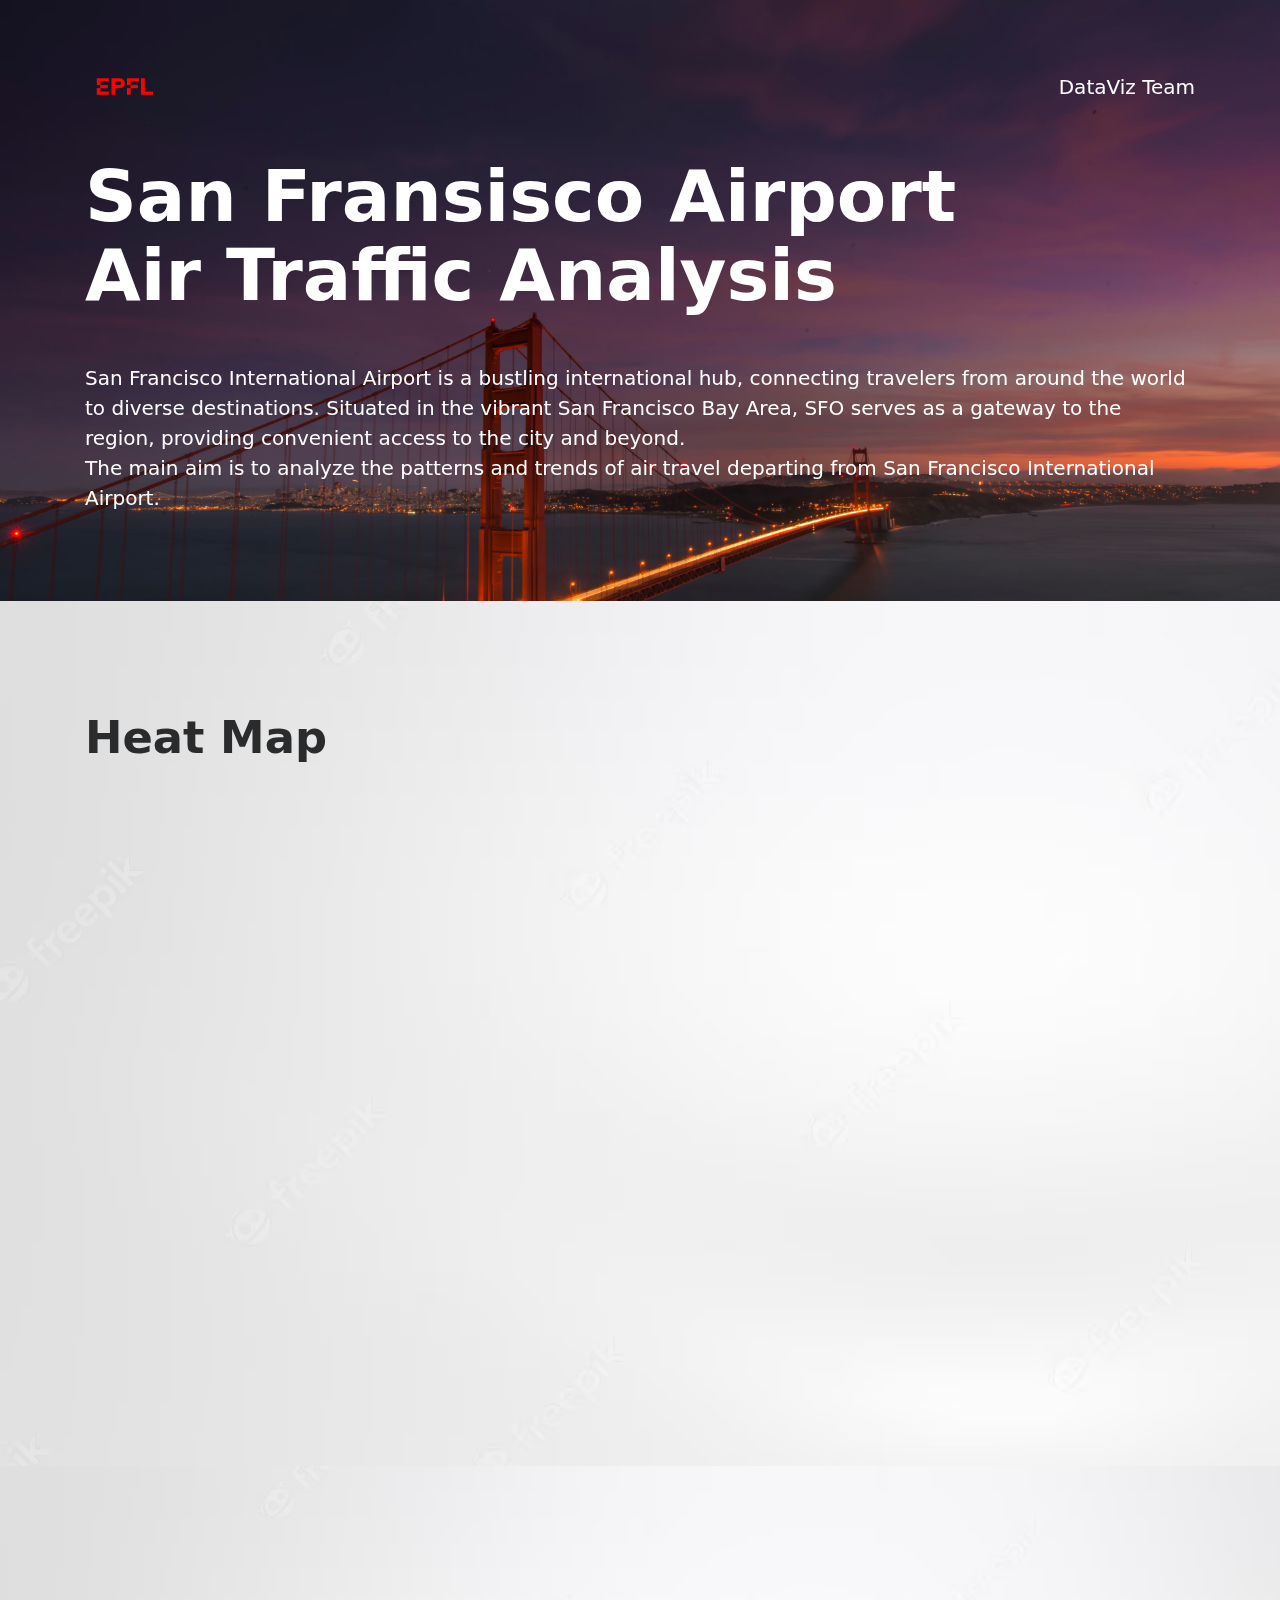
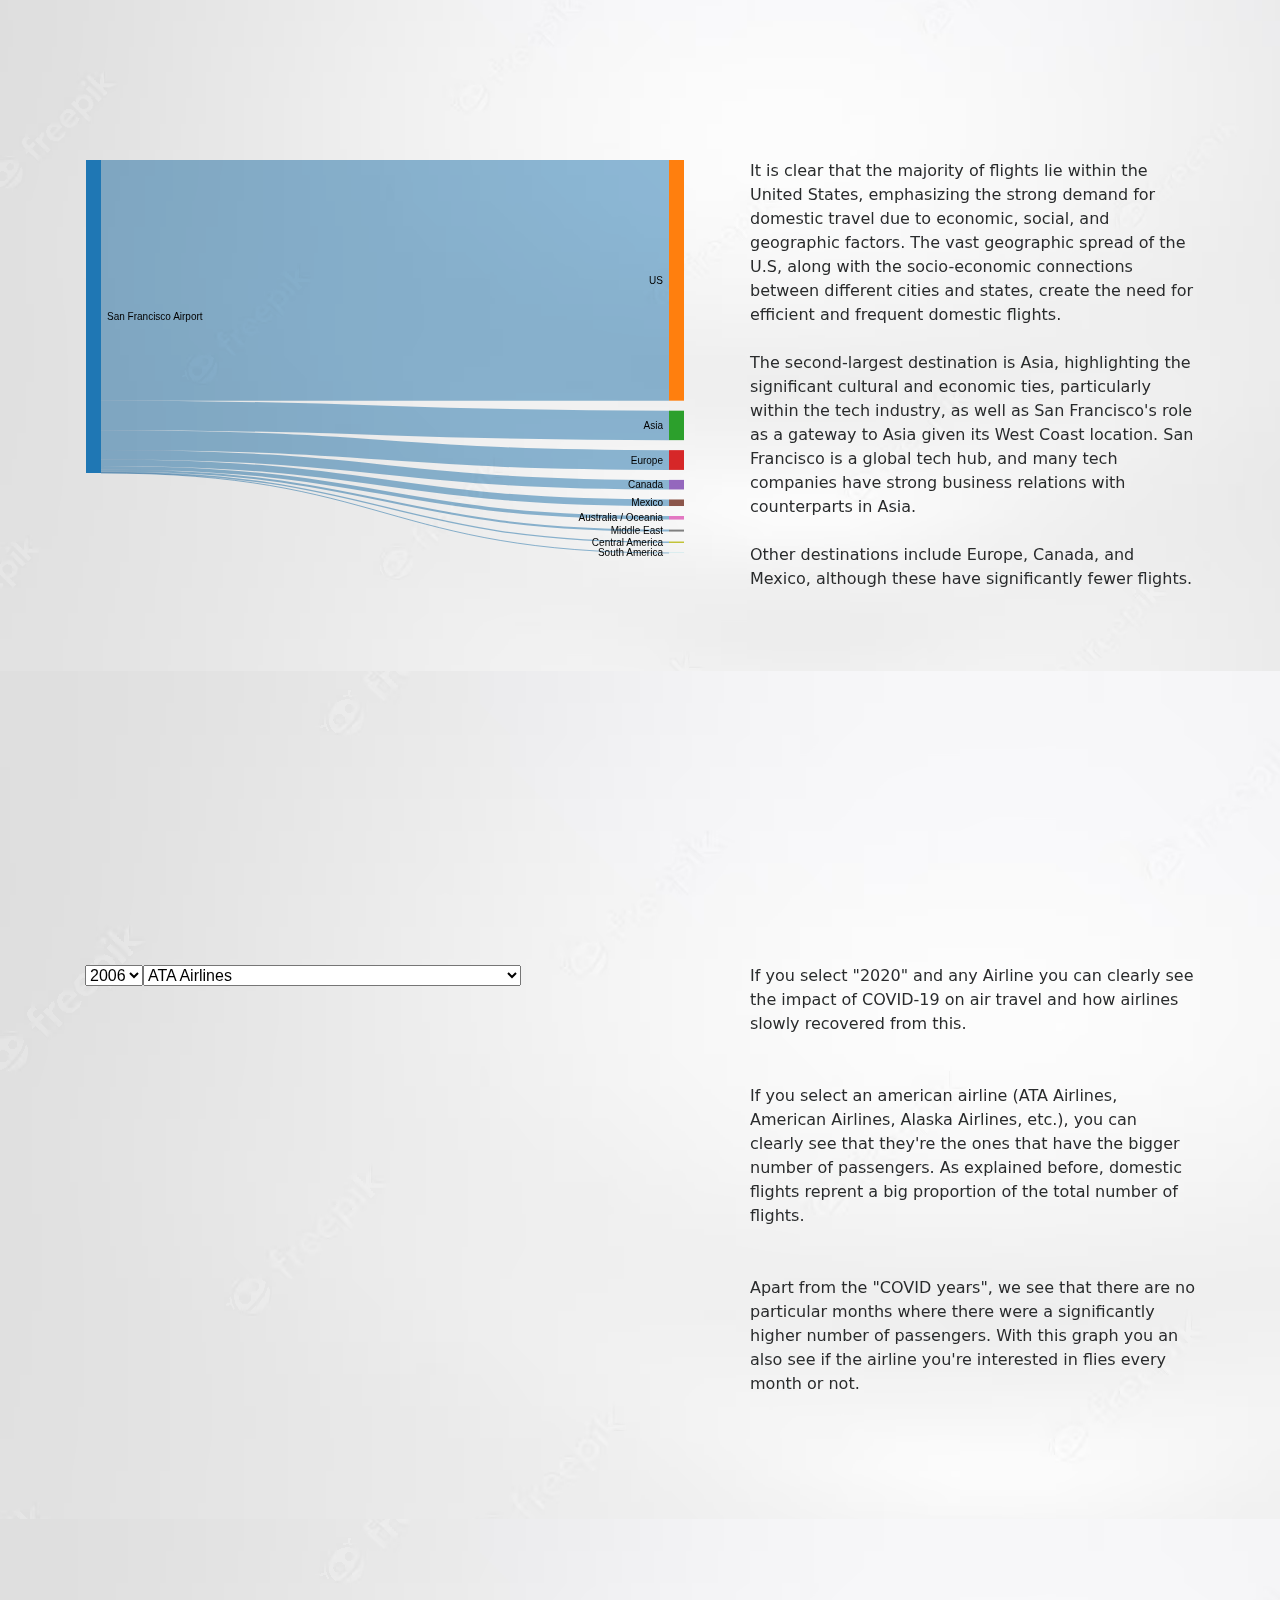
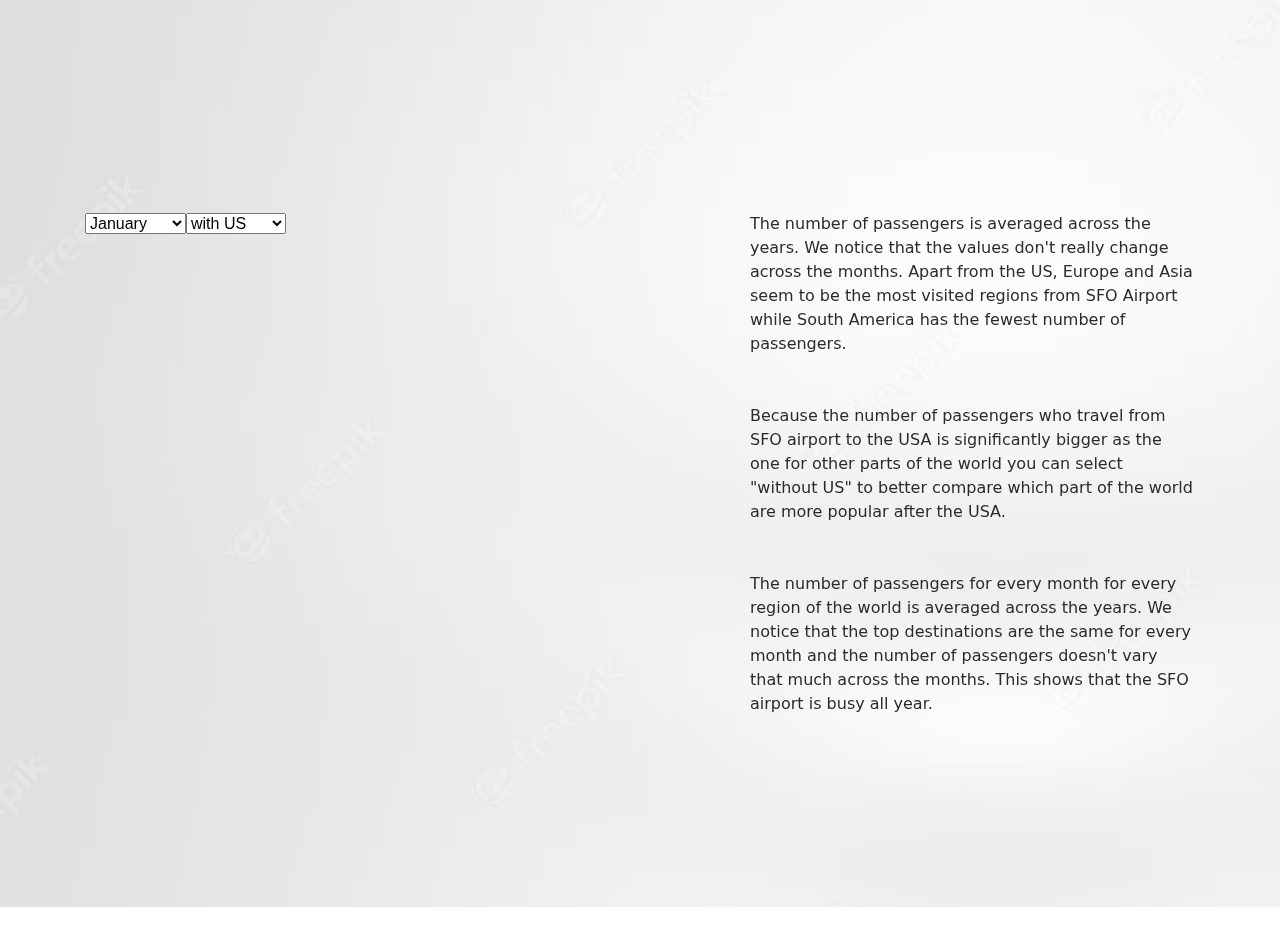
==== index.html @ 86dd9942 "Add files via upload" ====
<!DOCTYPE html>
<html lang="zh-TW">
<head>
    <meta charset="UTF-8">
    <meta name="viewport" content="width=device-width, initial-scale=1, shrink-to-fit=no">
    <title>SFO Air Traffic</title>
    <meta name="description" content="SFO Air Traffic">
    <link rel="icon" href="img/plane.png" sizes="32x32" type="image/png">
    <!-- custom.css -->
    <link rel="stylesheet" href="css/custom.css">
    <!-- bootstrap.min.css -->
    <link rel="stylesheet" href="css/bootstrap.min.css">
	<!-- font-awesome -->
    <link rel="stylesheet" href="font-awesome-4.7.0/css/font-awesome.min.css">
    
    <!-- AOS -->
    <link rel="stylesheet" href="css/aos.css">
</head>

<body>
    <!-- banner -->
    <div class="jumbotron jumbotron-fluid" id="banner" style="background-image: url(img/sf.avif);">
        <div class="container text-center text-md-left">
            <header>
                <div class="row justify-content-between">
                    <div class="col-2">
                        <img src="img/epfl.png" alt="logo" style="width: 250px;">
                    </div>                    
                    <div class="col-6 align-self-center text-right">
                        <a class="text-white lead">DataViz Team</a>
                    </div>
                </div>
            </header>
            <h1 data-aos="fade" data-aos-easing="linear" data-aos-duration="1000" data-aos-once="true" class="display-3 text-white font-weight-bold my-5">
            	San Fransisco Airport<br>
            	Air Traffic Analysis
            </h1>
            <p data-aos="fade" data-aos-easing="linear" data-aos-duration="1000" data-aos-once="true" class="lead text-white my-4">
                San Francisco International Airport is a bustling international hub, connecting travelers from around the world to diverse destinations. 
                Situated in the vibrant San Francisco Bay Area, SFO serves as a gateway to the region, providing convenient access to the city and beyond.
                <br> The main aim is to analyze the patterns and trends of air travel departing from San Francisco International Airport.
            </p>
            <!--<a href="#" data-aos="fade" data-aos-easing="linear" data-aos-duration="1000" data-aos-once="true" class="btn my-4 font-weight-bold atlas-cta cta-green">Get Started</a>-->
        </div>
    </div>

    <!-- heat map-->
    <div class="jumbotron jumbotron-fluid" style="background-image: url(img/backgroundw.avif);">
        <div class="container text-center text-md-left">
            <h2 data-aos="fade" data-aos-easing="linear" data-aos-duration="1000" data-aos-once="true" class="display-3 text-black font-weight-bold my-5">
                Heat Map
            </h2>
            <p data-aos="fade" data-aos-easing="linear" data-aos-duration="1000" data-aos-once="true" class="lead text-black my-4">
                This world map highlights the traffic density from SFO Airport to various parts of the
                globe. We have added a time slider so you can navigate through the years.
            </p>
            <div class="row justify-content-between">
                <div class="col-md-6">
                    <div id="map"></div>
                    <div id="slider"></div>
                </div>
            </div>
        </div>
    </div>

    <!-- sankey -->
    <div class="jumbotron jumbotron-fluid" id="sankey" style="background-image: url(img/backgroundw.avif);">
        <div class="container text-center text-md-left">
            <h2 data-aos="fade" data-aos-easing="linear" data-aos-duration="1000" data-aos-once="true" class="display-3 text-black font-weight-bold my-5">
                Global View: Sankey Diagram
            </h2>
            <p data-aos="fade" data-aos-easing="linear" data-aos-duration="1000" data-aos-once="true" class="lead text-black my-4">
                The Sankey Diagram represents the global flow distribution from San Francisco Airport to various regions.
                The thickness of the lines highlights the flow volume of each region.
            </p>
            <div class="row justify-content-between">
                <div class="col-md-6">
                    <div id="sankey-diagram"></div>
                </div>
                <div class="col-md-5">
                    <p id="commentary">
                        It is clear that the majority of flights lie within the United States, emphasizing the strong demand for domestic travel due to economic, social, and geographic factors. The vast geographic spread of the U.S, along with the socio-economic connections between different cities and states, create the need for efficient and frequent domestic flights.
                        <br><br>The second-largest destination is Asia, highlighting the significant cultural and economic ties, particularly within the tech industry, as well as San Francisco's role as a gateway to Asia given its West Coast location. San Francisco is a global tech hub, and many tech companies have strong business relations with counterparts in Asia.
                        <br><br>Other destinations include Europe, Canada, and Mexico, although these have significantly fewer flights.
                    </p>
                </div>
            </div>
        </div>
    </div>

    <!-- #Passengers -->
    <div class="jumbotron jumbotron-fluid" id="passengers" style="background-image: url(img/backgroundw.avif);">
        <div class="container text-center text-md-left">
            <h2 data-aos="fade" data-aos-easing="linear" data-aos-duration="1000" data-aos-once="true" class="display-3 text-black font-weight-bold my-5">
                Number of passengers
            </h2>
            <p data-aos="fade" data-aos-easing="linear" data-aos-duration="1000" data-aos-once="true" class="lead text-black my-4">
                This Circular bar chart represents the distribution of passengers per month. You can select a Year and an Airline to see the corresponding  
                number of passengers. 
            </p>
            <div class="row justify-content-between">
                <div class="col-md-6">
                    <div id="my_dataviz"></script></div>
                </div>
                <div class="col-md-5">
                    <p id="commentary">
                        If you select "2020" and any Airline you can clearly see the impact of COVID-19 on air travel and how airlines slowly recovered from this.
                        <br><br><br>If you select an american airline (ATA Airlines, American Airlines, Alaska Airlines, etc.), you can clearly see that they're the ones that have the bigger number of passengers. As explained before, domestic flights reprent a big proportion of the total number of flights.
                        <br><br><br>Apart from the "COVID years", we see that there are no particular months where there were a significantly higher number of passengers. With this graph you an also see if the airline you're interested in flies every month or not.
                    </p>
                </div>
            </div>
        </div>
    </div>

    <!-- Top Destinations-->
    <div class="jumbotron jumbotron-fluid" id="topdest" style="background-image: url(img/backgroundw.avif);">
        <div class="container text-center text-md-left">
            <h2 data-aos="fade" data-aos-easing="linear" data-aos-duration="1000" data-aos-once="true" class="display-3 text-black font-weight-bold my-5">
                Top Destinations
            </h2>
            <p data-aos="fade" data-aos-easing="linear" data-aos-duration="1000" data-aos-once="true" class="lead text-black my-4">
                This interactive bar chart allows you to see how many passengers travel to which part of the world each month. You can select a month to see a graph.
            </p>
            <div class="row justify-content-between">
                <div class="col-md-6">
                    <div id="top_destinations"></div>
                </div>
                <div class="col-md-5">
                    <p id="commentary">
                        The number of passengers is averaged across the years. We notice that the values don't really change across the months. Apart from the US, Europe and Asia seem to be the most visited regions from SFO Airport while South America has the fewest number of passengers.
                        <br><br><br>Because the number of passengers who travel from SFO airport to the USA is significantly bigger as the one for other parts of the world you can select "without US" to better compare which part of the world are more popular after the USA.
                        <br><br><br>The number of passengers for every month for every region of the world is averaged across the years. We notice that the top destinations are the same for every month and the number of passengers doesn't vary that much across the months. This shows that the SFO airport is busy all year.
                    </p>
                </div>
            </div>
        </div>
    </div>



         
    <!-- AOS -->
    <script src="js/aos.js"></script>
    <script>
      AOS.init({
      });
    </script>

    <!-- d3.js -->
    <script src="js/d3.js"></script>

    <!-- d3-simple-slider -->
    <script src="js/d3-simple-slider.js"></script>

    <!-- d3-sankey-->
    <script src="js/d3-sankey.js"></script>

    <!-- sankey diagram -->
    <script src="js/sankey_diag.js"></script>

    <!-- density map -->
    <script src="js/density_map.js"></script>

    <!-- number of passengers -->
    <script src="js/circular_bar_chart.js"></script>

    <!-- top destinations -->
    <script src="js/bar_chart.js"></script>



</body>

</html>
---- css/custom.css ----
/********** common setting **********/
h2 {
    font-size: 2.8rem !important;
    font-weight: 700;
}

img {
    display: block;
    max-width: 100%;
}

a,
button {
    cursor: pointer;
}

.jumbotron {
    margin-bottom: 0 !important;
}

.atlas-cta {
    border-radius: 22px !important;
    padding: 12px 30px !important;
    font-weight: 700;
    transition: .3s ease-in-out !important;
}

.atlas-cta:hover {
    text-decoration: none;
    transform: translateY(-5px);
}

.atlas-cta-wide {
    width: 100%;
}

.cta-green {
    background: #00FFAD;
    color: #192440;
}

.cta-green:hover {
    color: #ffffff;
    background: #00e69c;
}

.cta-blue {
    background: #192440;
    color: #ffffff;
}

.cta-blue:hover {
    color: #ffffff;
    background: #121a2e;
}

.cta-ghost {
    border: 2px solid #192440 !important;
    color: #192440;
}

.cta-ghost:hover {
    color: #ffffff;
    background: #121a2e;
}

#banner {
    background-size: cover;
}

/********** banner **********/
#banner header {
    overflow: hidden;
}

#banner header img {
    max-width: 80px;
}

/********** sankey **********/
#sankey {
    background-size: cover;
}

/**********  sankey banner **********/
#sankey header {
    overflow: hidden;
}

#sankey header img {
    max-width: 0px;
}



/********** RWD sankey **********/
@media (max-width: 575px) {
    #sankey h1 {
        font-size: 3.6rem;
        margin-top: -100px;
    }
}
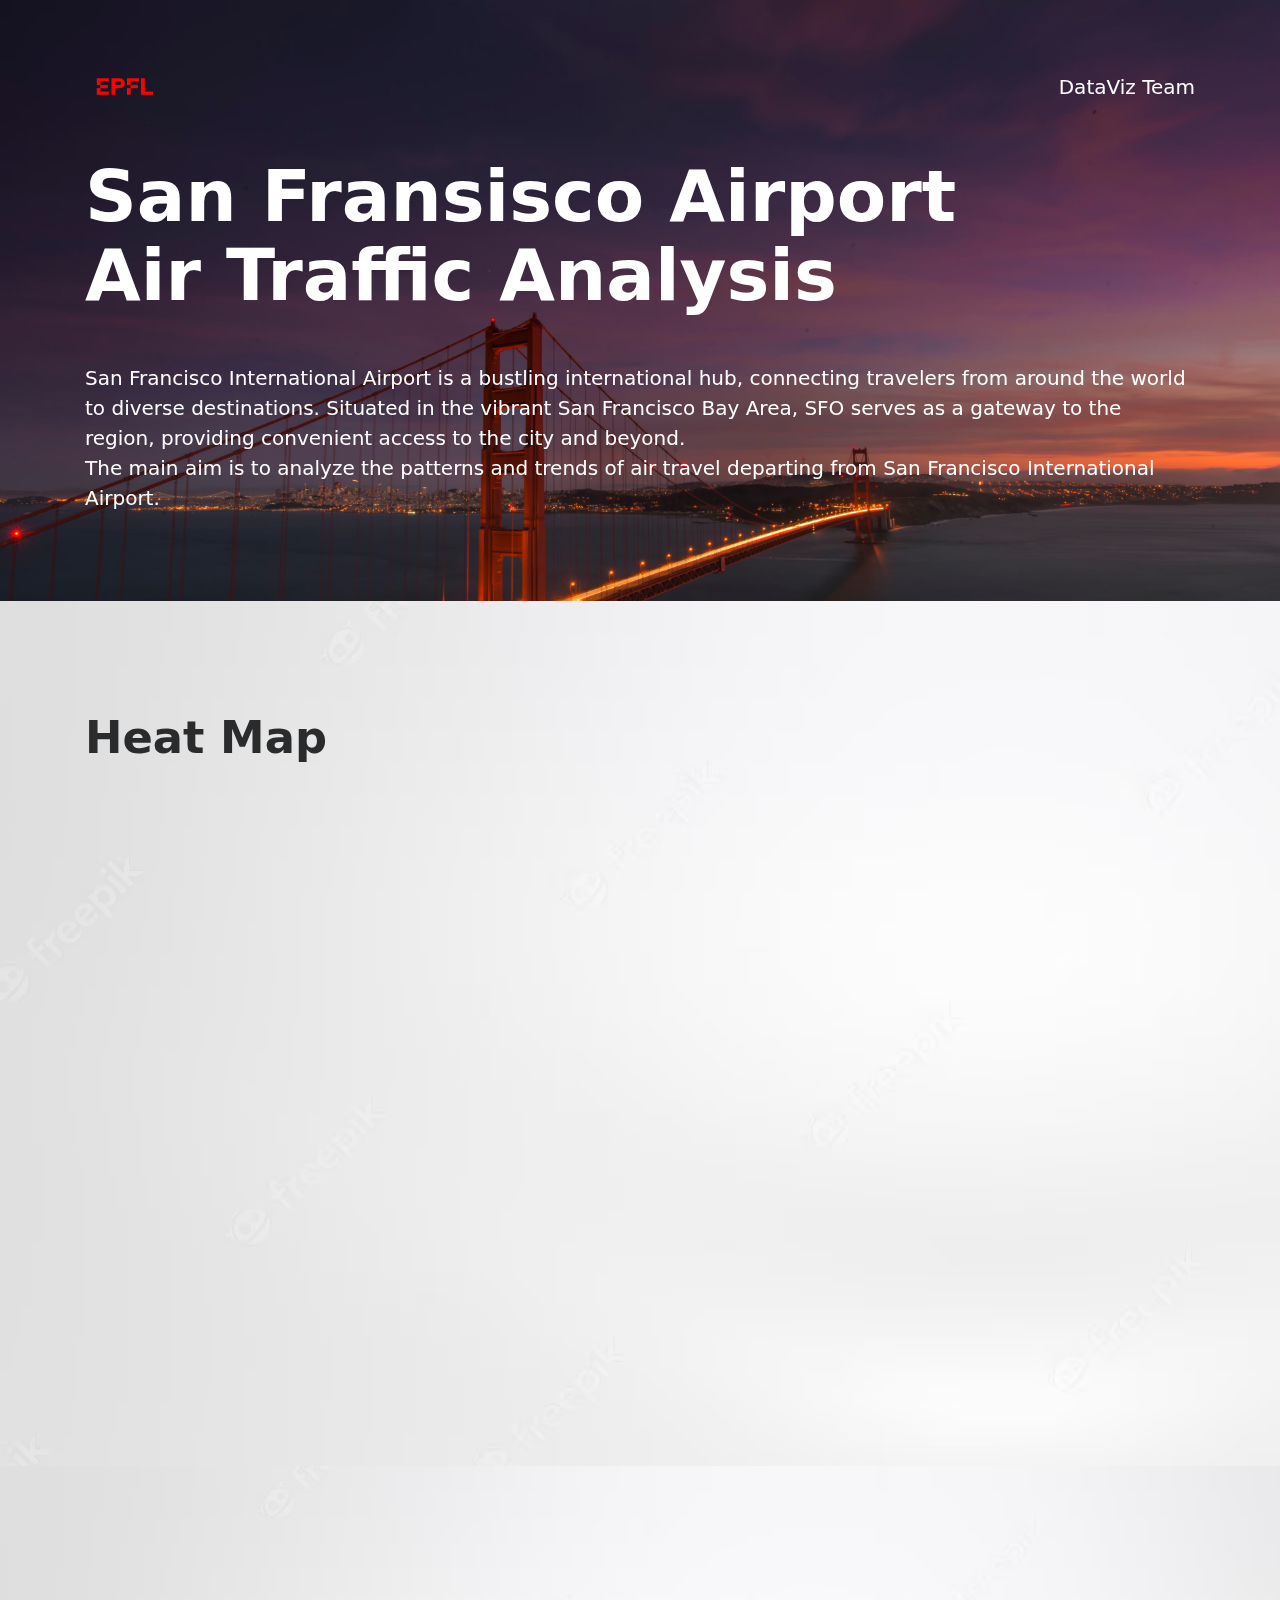
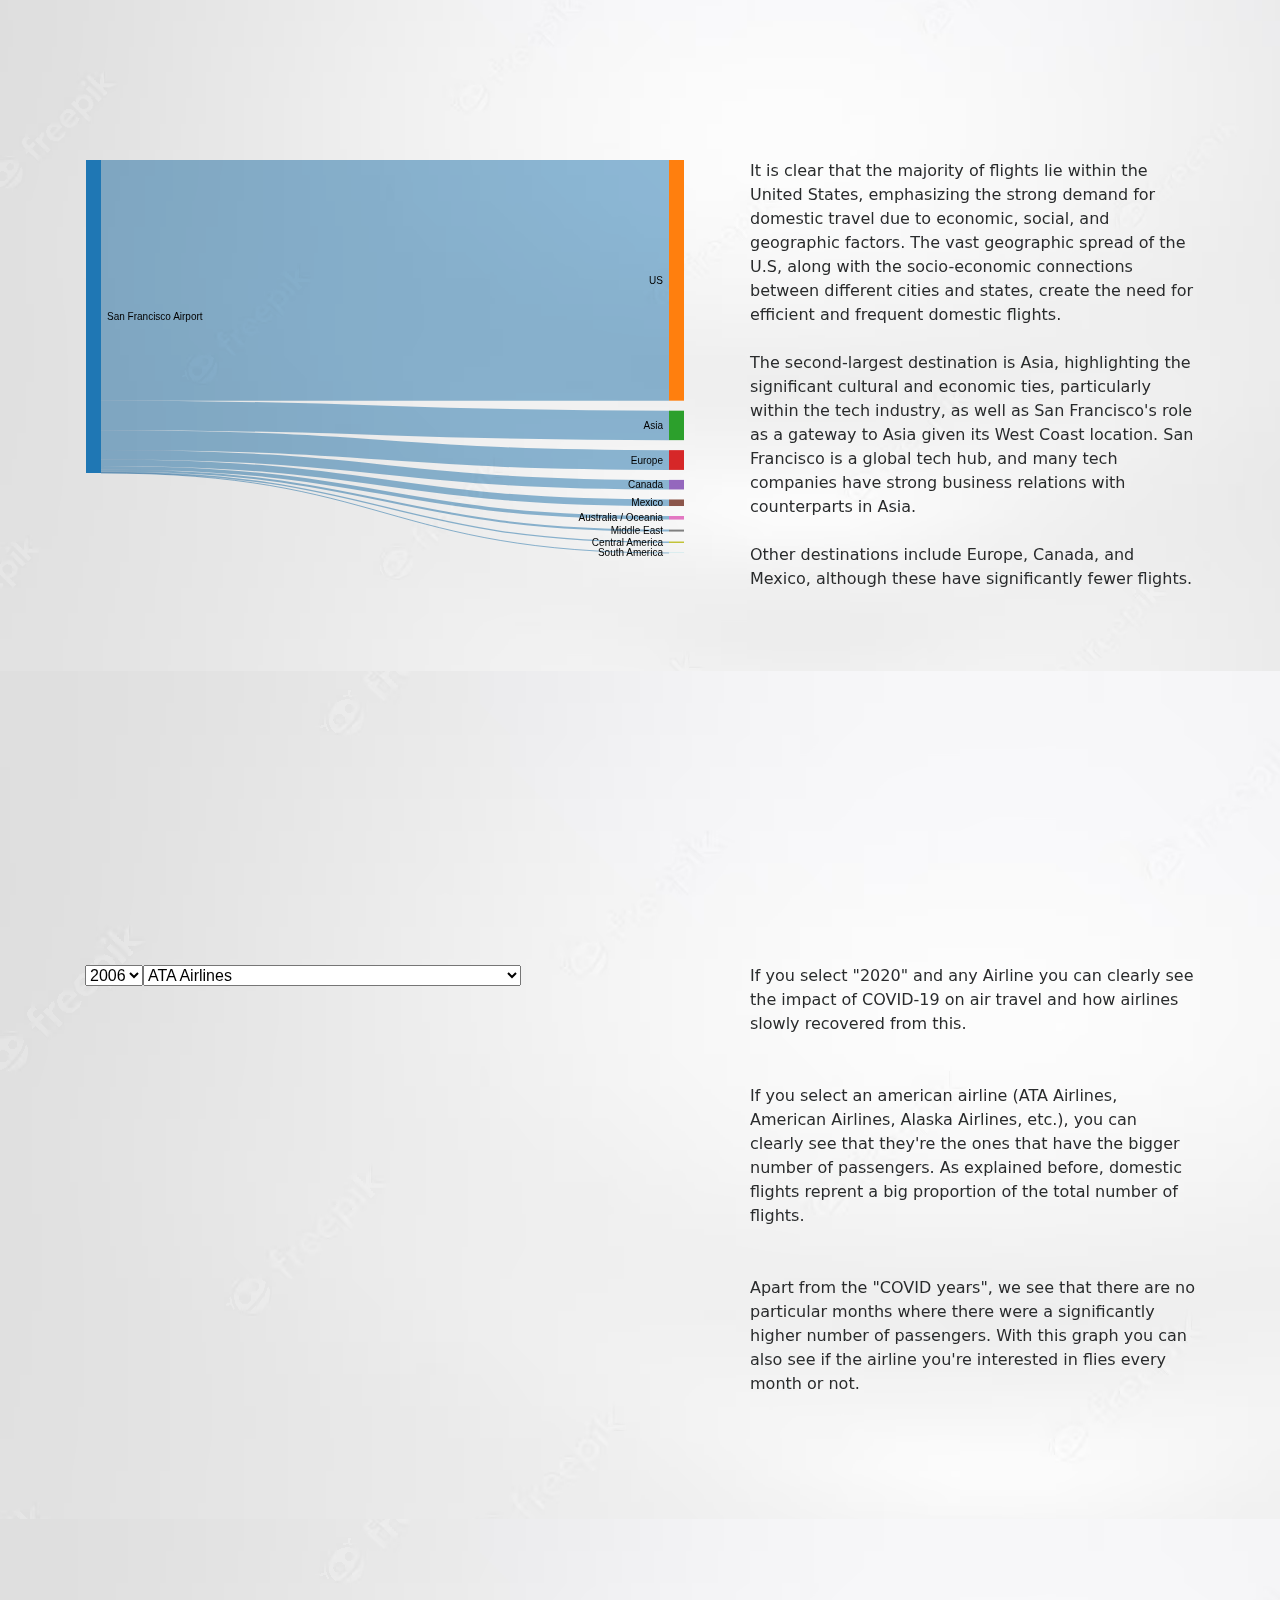
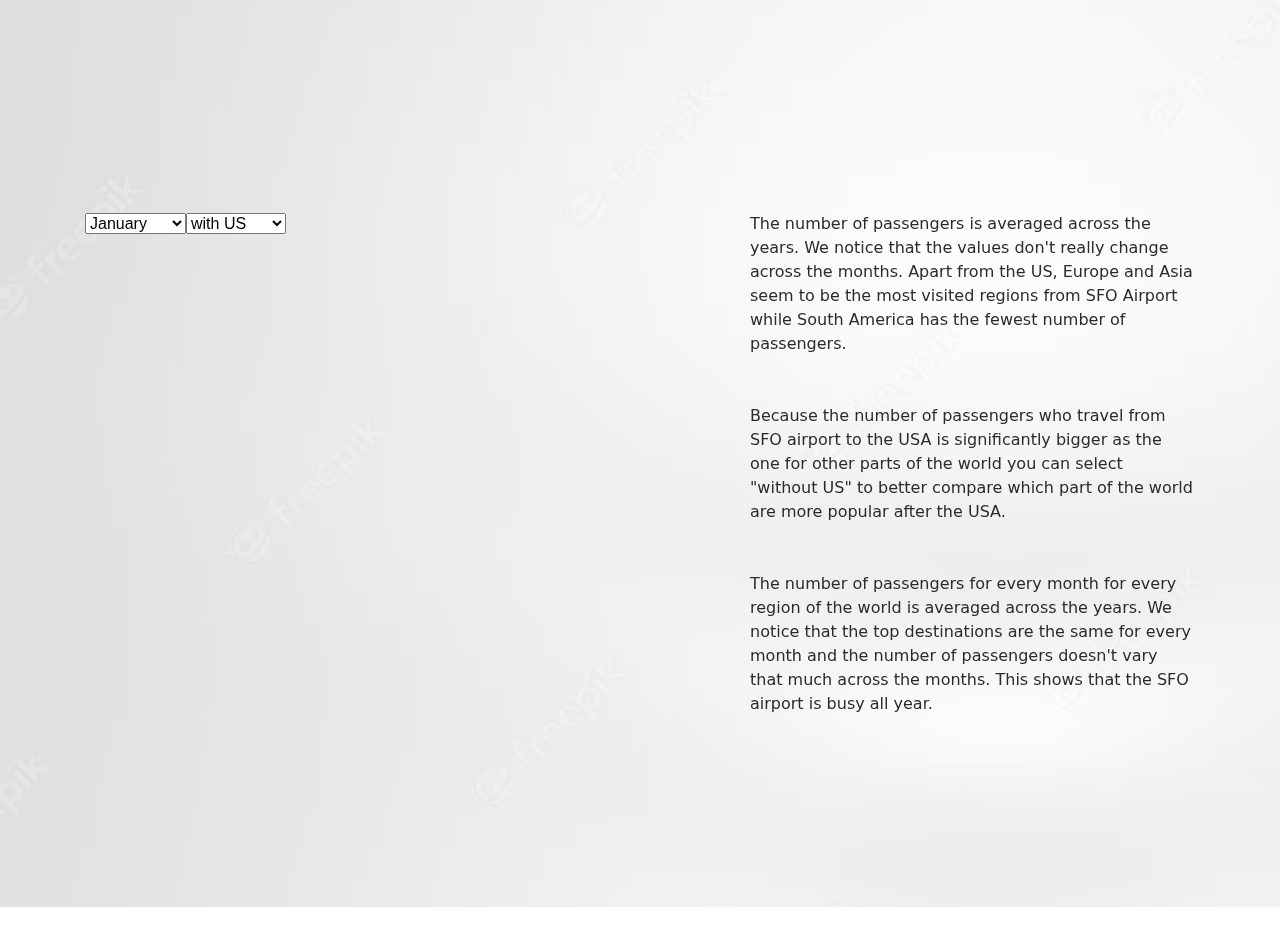
==== commit 569da9c5: "Update index.html" ====
--- a/index.html
+++ b/index.html
@@ -106,7 +106,7 @@
                     <p id="commentary">
                         If you select "2020" and any Airline you can clearly see the impact of COVID-19 on air travel and how airlines slowly recovered from this.
                         <br><br><br>If you select an american airline (ATA Airlines, American Airlines, Alaska Airlines, etc.), you can clearly see that they're the ones that have the bigger number of passengers. As explained before, domestic flights reprent a big proportion of the total number of flights.
-                        <br><br><br>Apart from the "COVID years", we see that there are no particular months where there were a significantly higher number of passengers. With this graph you an also see if the airline you're interested in flies every month or not.
+                        <br><br><br>Apart from the "COVID years", we see that there are no particular months where there were a significantly higher number of passengers. With this graph you can also see if the airline you're interested in flies every month or not.
                     </p>
                 </div>
             </div>
@@ -172,4 +172,4 @@
 
 </body>
 
-</html>+</html>
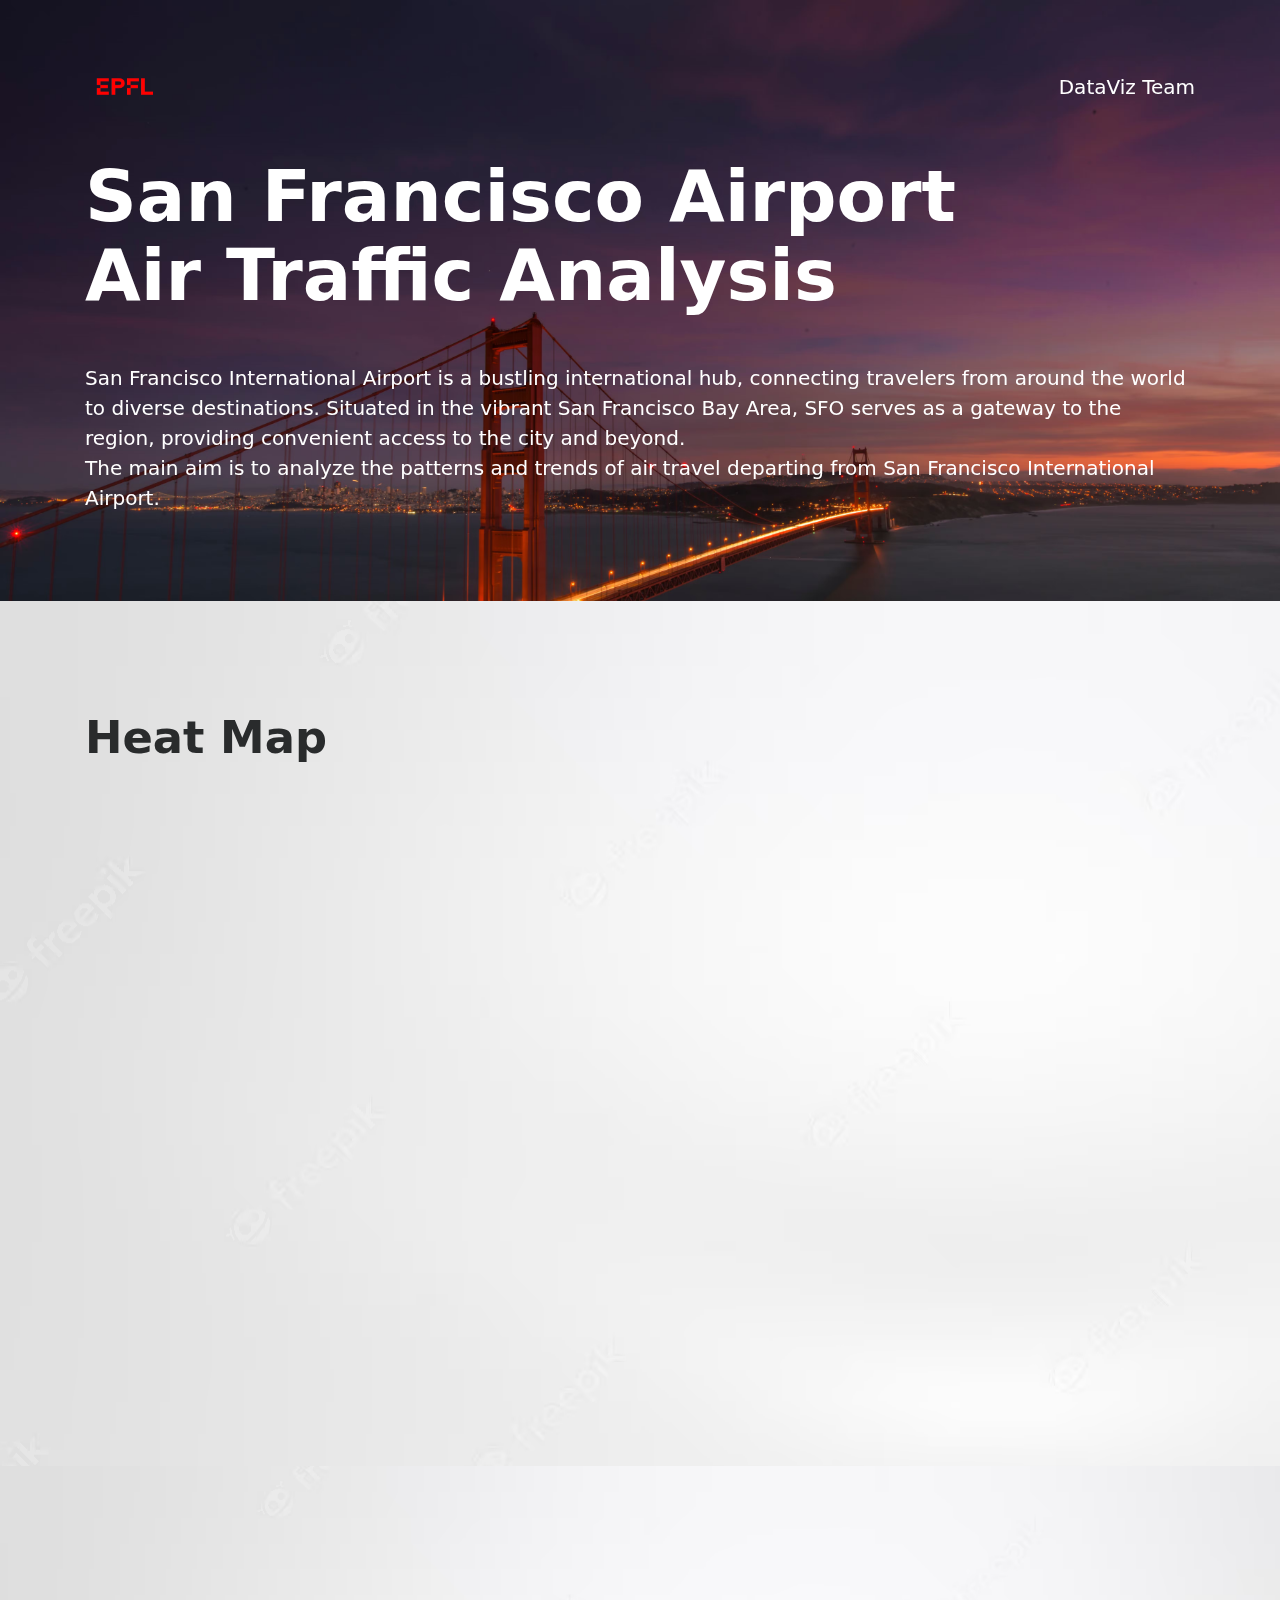
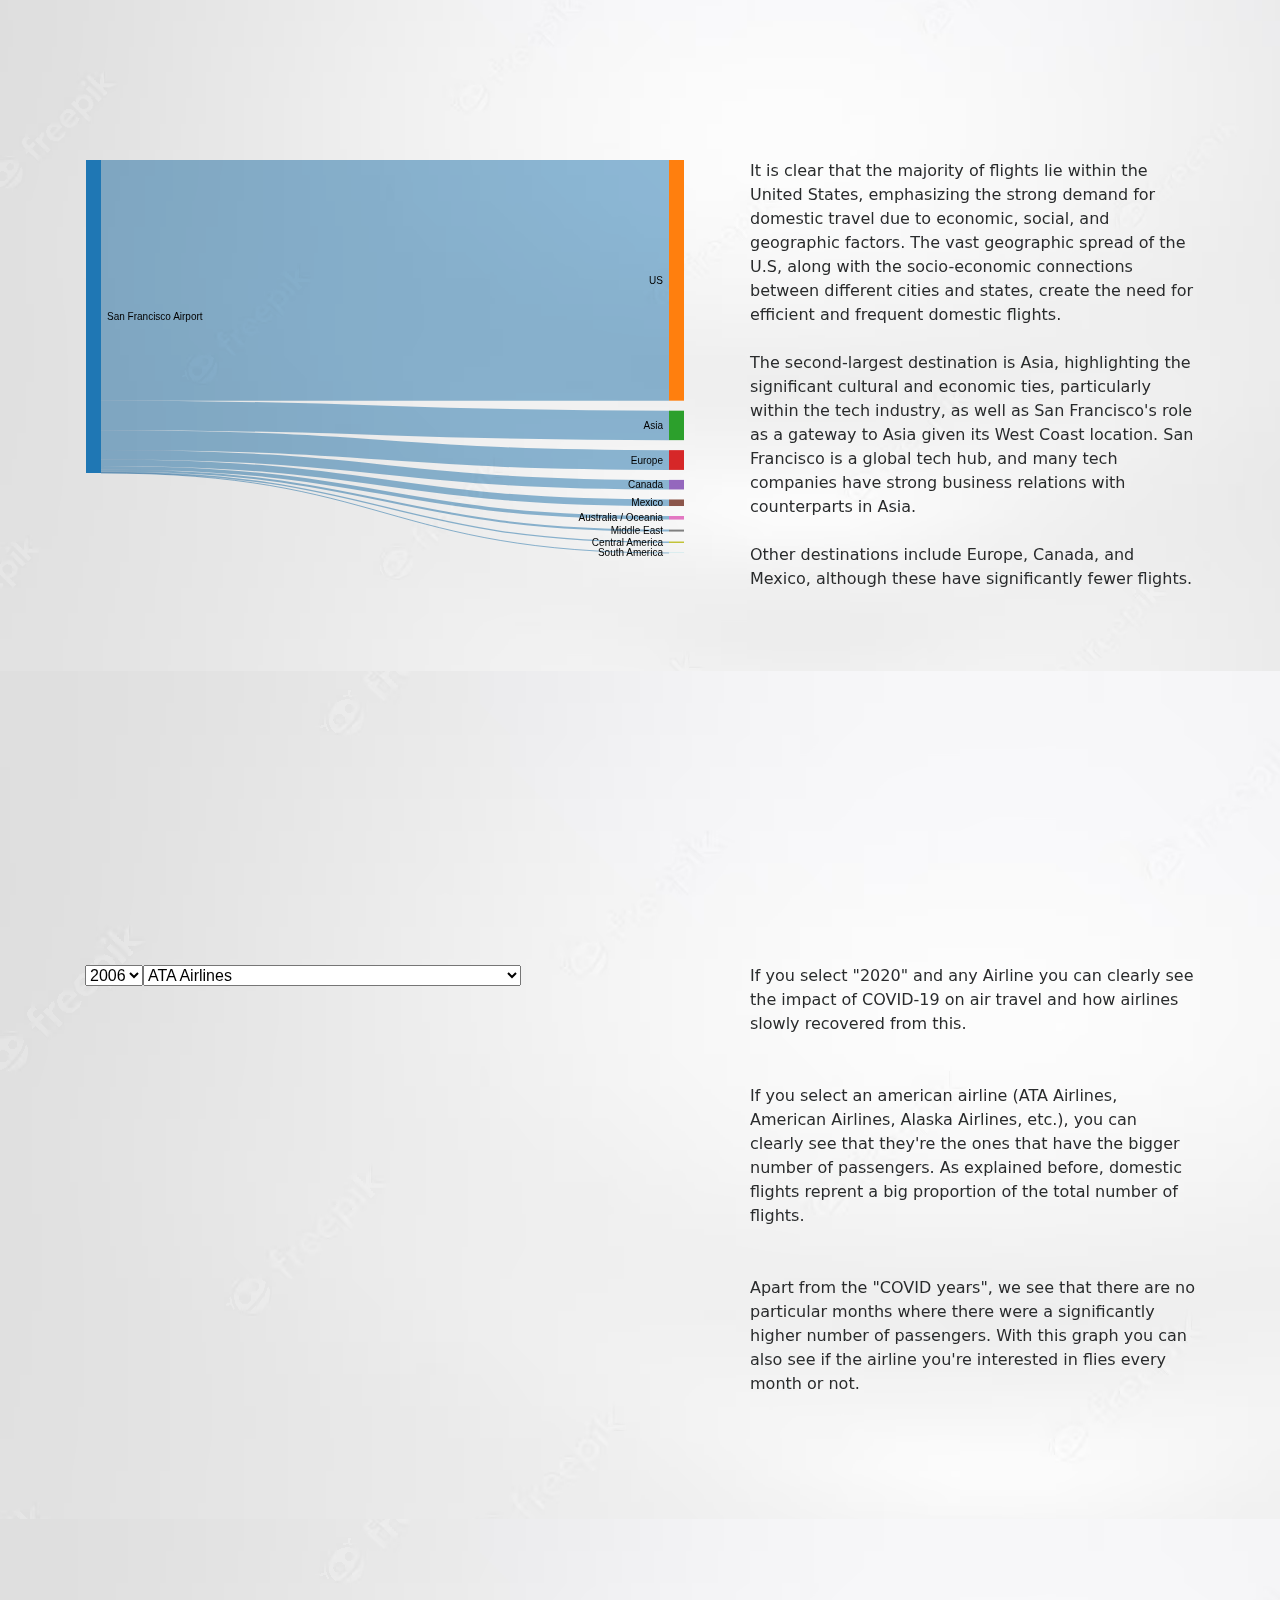
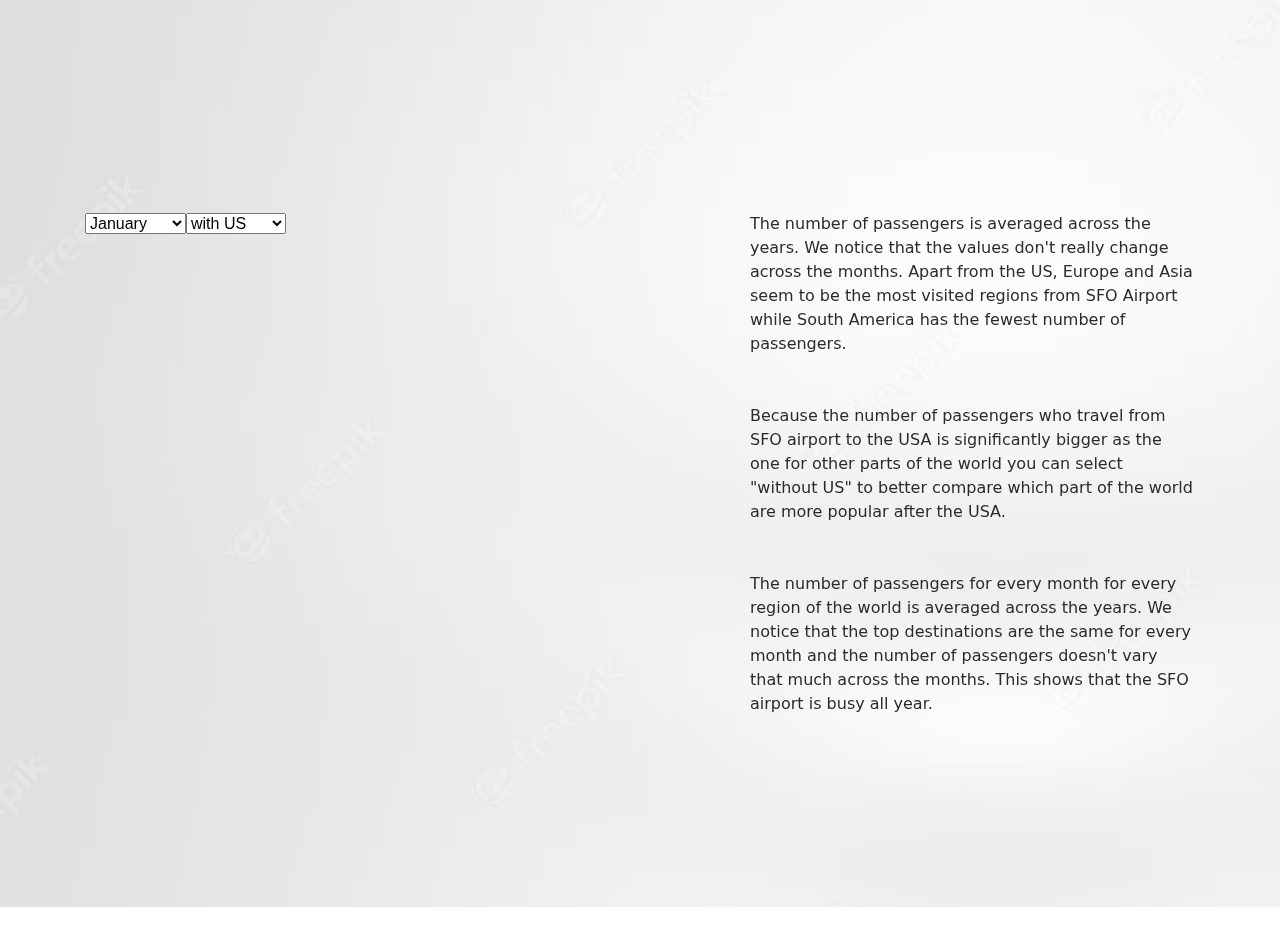
==== commit 64c3f35f: "Update index.html" ====
--- a/index.html
+++ b/index.html
@@ -32,7 +32,7 @@
                 </div>
             </header>
             <h1 data-aos="fade" data-aos-easing="linear" data-aos-duration="1000" data-aos-once="true" class="display-3 text-white font-weight-bold my-5">
-            	San Fransisco Airport<br>
+            	San Francisco Airport<br>
             	Air Traffic Analysis
             </h1>
             <p data-aos="fade" data-aos-easing="linear" data-aos-duration="1000" data-aos-once="true" class="lead text-white my-4">
